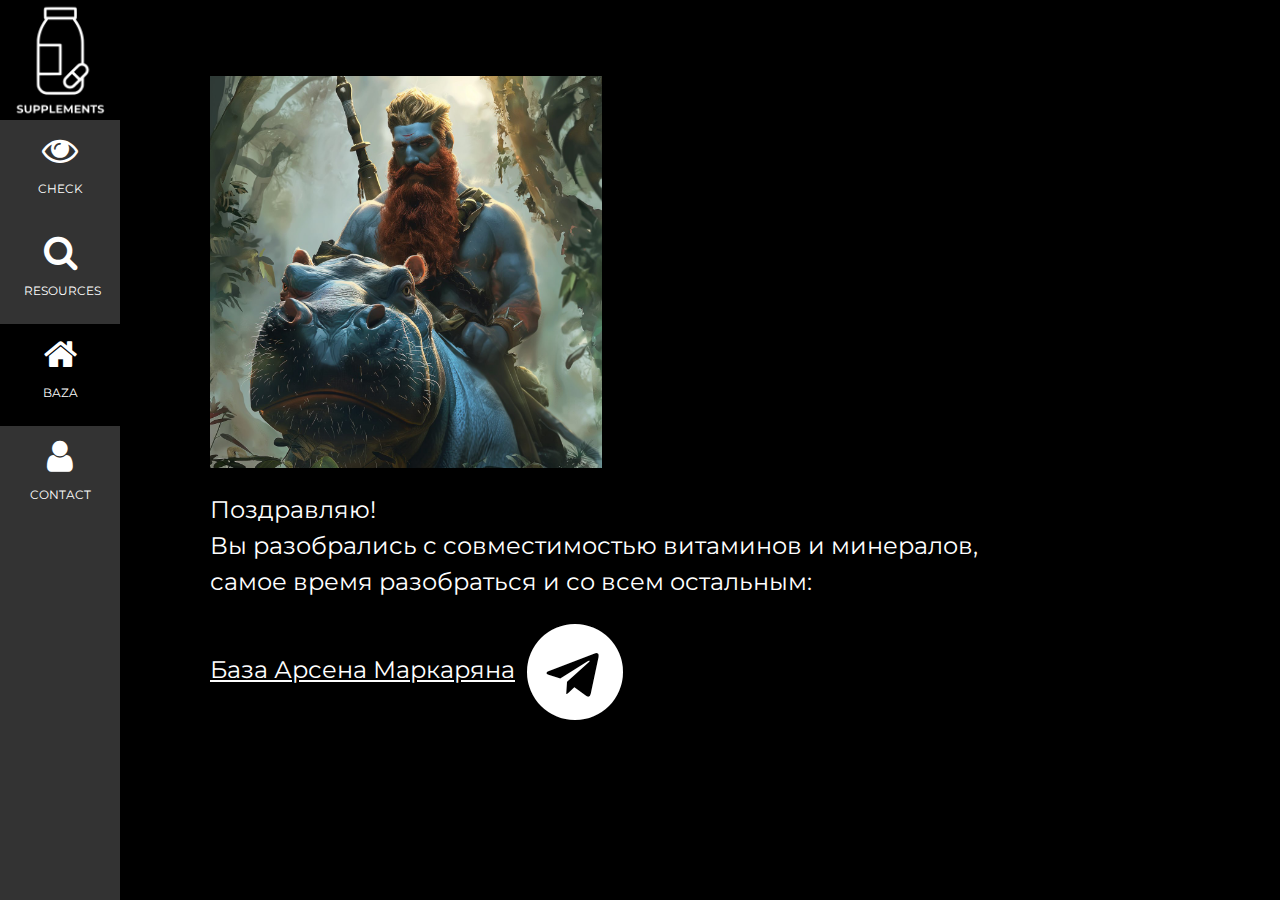
==== baza/index.html @ e036d79c "added new pages and info" ====
<!DOCTYPE html>
<html>
<head>
<title>Supplements compatibility</title>
<meta charset="UTF-8">
<meta name="viewport" content="width=device-width, initial-scale=1">
<link rel="icon" type="image/x-icon" href="../favicon.ico">
<link rel="stylesheet" href="https://www.w3schools.com/w3css/4/w3.css">
<link rel="stylesheet" href="https://fonts.googleapis.com/css?family=Montserrat">
<link rel="stylesheet" href="https://cdnjs.cloudflare.com/ajax/libs/font-awesome/4.7.0/css/font-awesome.min.css">
<link rel="stylesheet" href="css/style.css">
<style>
body, h1,h2,h3,h4,h5,h6 {font-family: "Montserrat", sans-serif}
.w3-row-padding img {margin-bottom: 12px}
/* Set the width of the sidebar to 120px */
.w3-sidebar {width: 120px;background: #333;}
/* Add a left margin to the "page content" that matches the width of the sidebar (120px) */
#main {margin-left: 120px}
/* Remove margins from "page content" on small screens */
@media only screen and (max-width: 600px) {#main {margin-left: 0}}
</style>
</head>
<body class="w3-black">

<!-- Icon Bar (Sidebar - hidden on small screens) -->
<nav class="w3-sidebar w3-bar-block w3-small w3-hide-small w3-center">
  <!-- Avatar image in top left corner -->
  <img src="../images/avatar.png" style="width:100%">
  <a href="/based_supplements/" class="w3-bar-item w3-button w3-padding-large w3-hover-black">
    <i class="fa fa-eye w3-xxlarge"></i>
    <p>CHECK</p>
  </a>
  <a href="/based_supplements/resources" class="w3-bar-item w3-button w3-padding-large w3-hover-black">
    <i class="fa fa-search w3-xxlarge"></i>
    <p>RESOURCES</p>
  </a>
  <a href="/based_supplements/baza" class="w3-bar-item w3-button w3-padding-large w3-black">
    <i class="fa fa-home w3-xxlarge"></i>
    <p>BAZA</p>
  </a>
  <a href="/based_supplements/contact" class="w3-bar-item w3-button w3-padding-large w3-hover-black">
    <i class="fa fa-user w3-xxlarge"></i>
    <p>CONTACT</p>
  </a>
</nav>


<!-- Navbar on small screens (Hidden on medium and large screens) -->
<div class="w3-top w3-hide-large w3-hide-medium" id="myNavbar">
  <div class="w3-bar w3-black w3-opacity w3-hover-opacity-off w3-center w3-small">
    <a href="" class="w3-bar-item w3-button" style="width:25% !important">CHECK</a>
    <a href="/resources" class="w3-bar-item w3-button" style="width:25% !important">RESOURCES</a>
    <a href="/baza" class="w3-bar-item w3-button" style="width:25% !important">BAZA</a>
    <a href="/contact" class="w3-bar-item w3-button" style="width:25% !important">CONTACT</a>
  </div>
</div>

<!-- Page Content -->
<div class="w3-padding-large" id="main">
  <!-- Header/Home -->
  <!-- <header class="w3-container w3-padding-32 w3-center w3-black" id="home">
    <h1 class="w3-jumbo" style="margin-bottom: 0;"><span class="w3-hide-small">Supplements compatibility </span></h1>
  </header> -->
  
    <!-- Footer -->
  <footer class="w3-content w3-padding-64 w3-text-white w3-xlarge">
    <img src="../images/arsen.jpeg" width="40%">
    <p>Поздравляю! <br/>Вы разобрались с совместимостью витаминов и минералов, <br/>самое время разобраться и со всем остальным: </p>
    <a href="https://t.me/arsenios_bot" target="_blank" style="text-decoration: none;">
      <p><u>База Арсена Маркаряна</u>&nbsp;&nbsp;<i class="fa fa-telegram" style="font-size:96px; vertical-align: middle;"></i></p>
    </a>

  <!-- End footer -->
  </footer>

<!-- END PAGE CONTENT -->
</div>
</body>

</html>
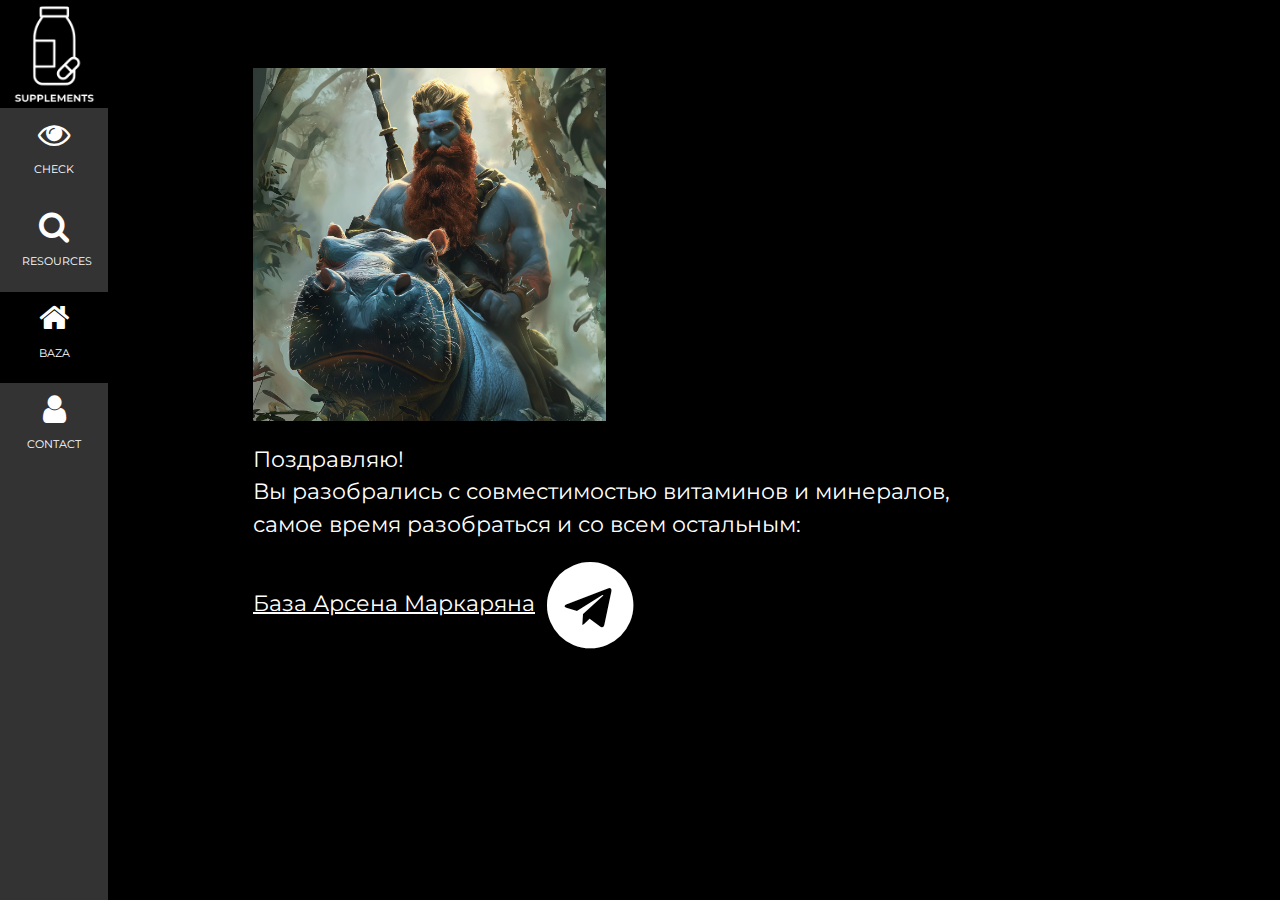
==== commit 17dd96fe: "zoom 09" ====
--- a/baza/index.html
+++ b/baza/index.html
@@ -8,7 +8,7 @@
 <link rel="stylesheet" href="https://www.w3schools.com/w3css/4/w3.css">
 <link rel="stylesheet" href="https://fonts.googleapis.com/css?family=Montserrat">
 <link rel="stylesheet" href="https://cdnjs.cloudflare.com/ajax/libs/font-awesome/4.7.0/css/font-awesome.min.css">
-<link rel="stylesheet" href="css/style.css">
+<link rel="stylesheet" href="../css/style.css">
 <style>
 body, h1,h2,h3,h4,h5,h6 {font-family: "Montserrat", sans-serif}
 .w3-row-padding img {margin-bottom: 12px}
@@ -25,7 +25,7 @@
 <!-- Icon Bar (Sidebar - hidden on small screens) -->
 <nav class="w3-sidebar w3-bar-block w3-small w3-hide-small w3-center">
   <!-- Avatar image in top left corner -->
-  <img src="../images/avatar.png" style="width:100%">
+  <a href="/based_supplements"><img src="../images/avatar.png" style="width:100%"></a>
   <a href="/based_supplements/" class="w3-bar-item w3-button w3-padding-large w3-hover-black">
     <i class="fa fa-eye w3-xxlarge"></i>
     <p>CHECK</p>
@@ -76,5 +76,4 @@
 <!-- END PAGE CONTENT -->
 </div>
 </body>
-
 </html>
--- a/css/style.css
+++ b/css/style.css
@@ -0,0 +1,150 @@
+body {
+    zoom: 0.9;
+}
+@keyframes fadeIn {
+    from { opacity: 0; }
+    to { opacity: 1; }
+}
+
+#selected-supplements-space-container li {
+    animation: fadeIn 0.8s ease;
+}
+
+@keyframes fadeOut {
+    from { opacity: 1; }
+    to { opacity: 0; }
+}
+
+.fade-out {
+    animation: fadeOut 0.8s ease forwards;
+}
+
+
+/* Стили для контейнера добавок */
+#supplements-container {
+    border: none;
+    display: flex; /* Использует flexbox для управления расположением элементов */
+    width: 70%; /* Занимает 70% ширины экрана */
+    margin: 15px auto; /* Центрирует элемент и добавляет отступ сверху и снизу */
+}
+#supplements-menu {
+    display: flex;
+    flex-direction: column; /* Добавлено: элементы располагаются в колонку */
+    align-items: center; /* Добавлено: выравнивает элементы по центру */
+    justify-content: center; /* Добавлено: выравнивает элементы по центру */
+}
+#reset-button {
+    width: 80%; /* Добавлено: устанавливает ширину кнопки */
+    height: 50px; /* Добавлено: устанавливает высоту кнопки */
+    font-size: 20px; /* Добавлено: устанавливает размер шрифта кнопки */
+}
+#selected-supplements-space-container {
+    width: 70%; 
+    display: flex;
+    margin: 0 10px;
+    position: relative;
+    justify-content: space-between;
+}
+/* Стили для области отображения выбранных добавок */
+#selected-supplements-space {
+    list-style: none;
+
+    position: relative; /* делает область относительно позиционированной */
+    width: 300px; /* задает ширину области */
+    height: 300px; /* задает высоту области */
+    margin: 20px auto; /* центрирует область */
+}
+
+#selected-supplements-space li {
+    position: absolute; /* делает элементы абсолютно позиционированными */
+    width: 50px; /* задает ширину элементов */
+    height: 50px; /* задает высоту элементов */
+    left: 50%; /* центрирует элементы по горизонтали */
+    top: 50%; /* центрирует элементы по вертикали */
+    transform-origin: 50% 100%; /* задает точку преобразования */
+    font-size: 30px; /* устанавливает крупный размер шрифта */
+}
+#incompatibility-canvas {
+    position: absolute;
+    top: 0;
+    left: 0;
+    width: 100%;
+    height: 100%;
+    z-index: 1000;
+    background: transparent;
+}
+
+
+/* Стили для области отображения списка добавок */
+#supplements-menu {
+    border: none;
+    margin: 0 10px;
+    width: 30%; 
+    min-height: 200px; /* Задает минимальную высоту */
+}
+
+#search-container {
+    position: relative; /* Делает контейнер относительно позиционированным, чтобы результаты автозаполнения могли быть абсолютно позиционированы относительно него */
+    width: 70%; /* Занимает 70% ширины экрана */
+    margin: 0 auto; /* Центрирует элемент */
+}
+
+#search-input {
+    width: 100%; 
+    font-size: 1.5em; 
+    display: block; 
+    background-color: black; /* Добавлено: темный фон */
+    color: white; /* Добавлено: белый текст */
+}
+
+#autocomplete-results {
+    position: absolute;
+    font-size: 1.1em; 
+    width: 100%; 
+    background-color: black; /* Добавлено: темный фон */
+    /* border: 2px solid #333; */
+    z-index: 998;
+    max-height: 120px; 
+    overflow-y: auto;
+    box-shadow: 0px 8px 16px 0px #333;
+}
+
+#autocomplete-results div {
+    padding: 10px;
+    color: white; /* Изменено: белый текст */
+    cursor: pointer;
+}
+
+
+
+.supplement > img {
+    max-width: 5%;
+}
+
+#supplements-list {
+    column-count: 4;
+    column-gap: 5px;
+    text-align: center;
+    padding-left: 0; /* убирает отступ слева */
+}
+
+#supplements-list li {
+    list-style: none;
+    border: 2.5px solid white; /* рамка вокруг каждого сапплемента */
+    color: white; /* белый цвет текста */
+    padding: 10px; /* отступ внутри рамки */
+    margin-bottom: 5px; /* отступ между элементами списка */
+    transition: border-color 1s ease; /* плавное изменение цвета рамки */
+    font-size: large;
+}
+
+#supplements-list li.selected {
+    border-color: green; /* цвет рамки для выбранных сапплементов */
+}
+
+#compatibility-result {
+    width: 70%; /* задает ширину блока */
+    margin: auto; /* центрирует блок */
+    font-size: 20px; /* увеличивает размер шрифта */
+}
+
